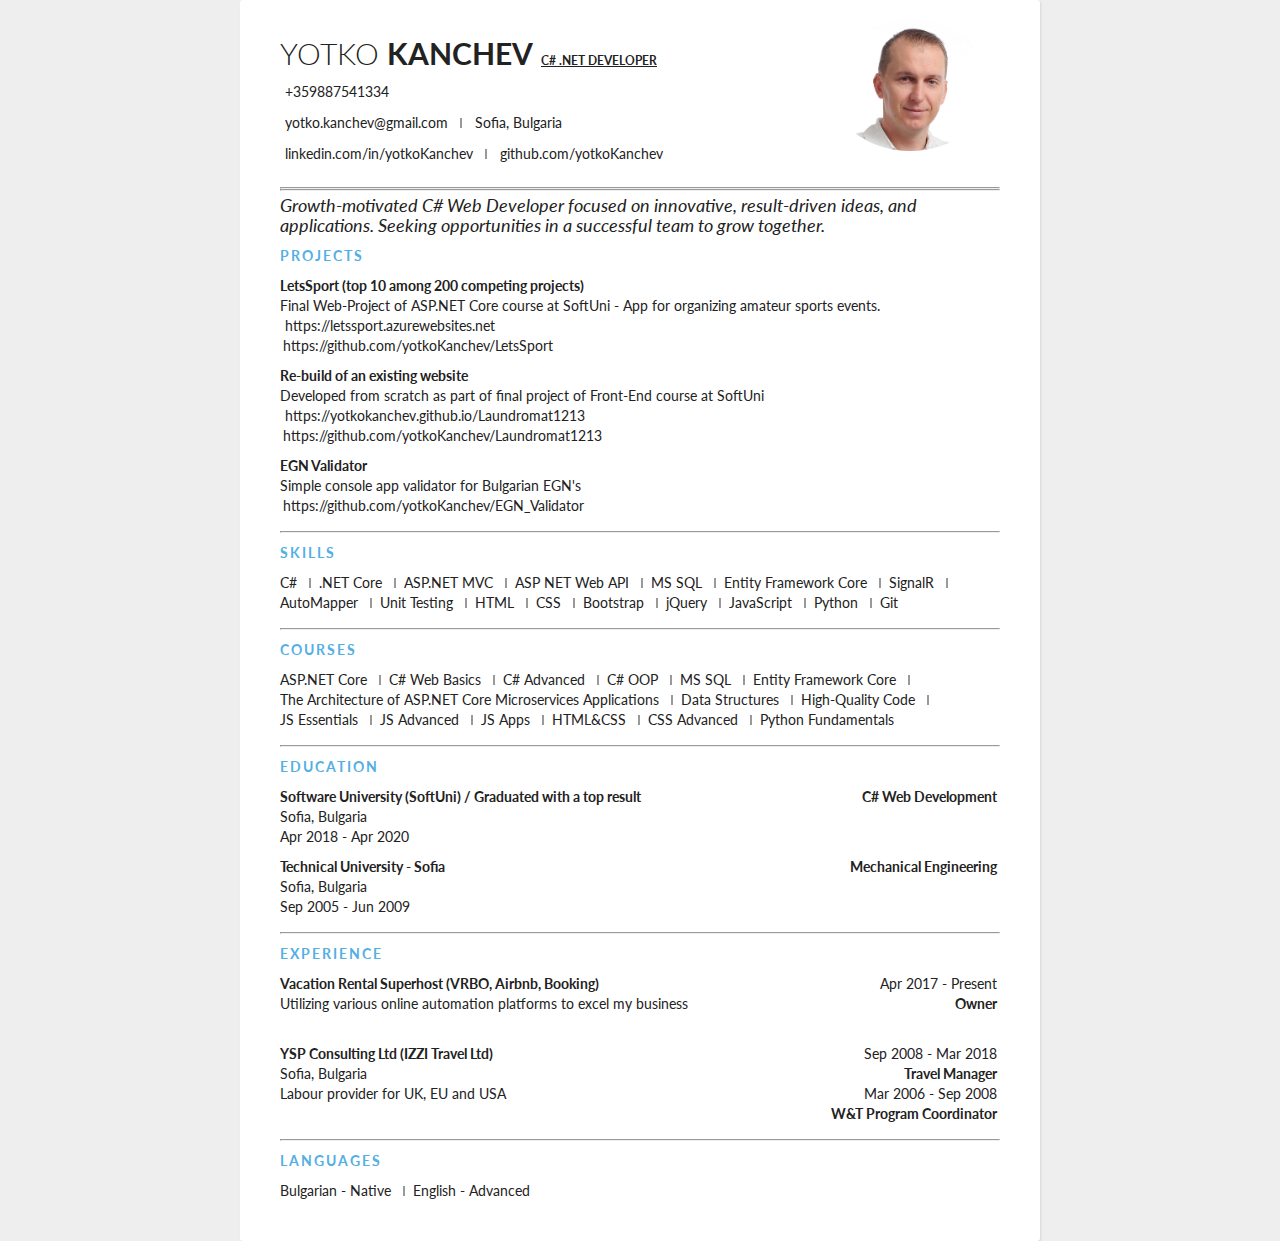
==== docs/index.html @ e1aea9e5 "Update index.html" ====
<!--
██╗   ██╗ █████╗ ████████╗██╗  ██╗ █████╗   ██╗  ██╗ █████╗ ███╗  ██╗ █████╗ ██╗  ██╗███████╗██╗   ██╗
╚██  ██╔╝██╔══██╗╚══██╔══╝██║ ██╔╝██╔══██╗  ██║ ██╔╝██╔══██╗████╗ ██║██╔══██╗██║  ██║██╔════╝██║   ██║
 ╚████╔╝ ██║  ██║   ██║   █████═╝ ██║  ██║  █████═╝ ███████║██╔██╗██║██║  ╚═╝███████║█████╗  ╚██╗ ██╔╝
  ╚██╔╝  ██║  ██║   ██║   ██╔═██╗ ██║  ██║  ██╔═██╗ ██╔══██║██║╚████║██║  ██╗██╔══██║██╔══╝   ╚████╔╝ 
   ██║   ╚█████╔╝   ██║   ██║ ╚██╗╚█████╔╝  ██║ ╚██╗██║  ██║██║ ╚███║╚█████╔╝██║  ██║███████╗  ╚██╔╝  
   ╚═╝    ╚════╝    ╚═╝   ╚═╝  ╚═╝ ╚════╝   ╚═╝  ╚═╝╚═╝  ╚═╝╚═╝  ╚══╝ ╚════╝ ╚═╝  ╚═╝╚══════╝   ╚═╝   
-->
<!DOCTYPE html>
<html lang="en">

<head>
    <meta charset="UTF-8" />
    <meta name="viewport" content="width=device-width, initial-scale=1.0" />
    <meta property="name" content="Yotko Kanchev - C# Web Developer" />
    <meta property="author" content="Yotko Kanchev" />
    <meta property="description" content="Yotko Kanchev Resume." />
    <meta property="keywords"
        content="yotko,kanchev,milchev,yotko kanchev,yotko krasimirov kanchev,yotko k. kanchev,йотко кънчев,йотко красимиров кънчев,йотко,кънчев" />
    <meta property="og:description" content="Yotko Kanchev Resume." />
    <meta property="og:image" content="yotko_kanchev_pic" />
    <meta property="og:image:height" content="200" />
    <meta property="og:image:type" content="image/jpg" />
    <meta property="og:image:width" content="200" />
    <meta property="og:locale" content="en_US" />
    <meta property="og:site_name" content="Yotko Kanchev" />
    <meta property="og:title" content="Yotko Kanchev - C# Web Developer" />
    <meta property="og:type" content="website" />
    <meta property="og:url" content="http://www.yotko.kanchev.net/" />
    <meta property="twitter:card" content="summary" />
    <meta property="twitter:creator" content="@yotko.kanchev" />
    <meta property="twitter:description" content="Yotko Kanchev Resume" />
    <meta property="twitter:image" content="yotko_kanchev_pic" />
    <meta property="twitter:title" content="Aleksandar Kanchev - C# Web Developer" />
    <meta property="twitter:url" content="http://www.yotko.kanchev.net/" />
    <title>Yotko Kanchev - Resume</title>
    <link rel="stylesheet" href="style.css">
    <link href='https://fonts.googleapis.com/css?family=Lato:400,300,700' rel='stylesheet' type='text/css' />
    <link href="favicon.png" rel="shortcut icon" type="image/favicon" />
    <link rel="stylesheet" href="https://use.fontawesome.com/releases/v5.8.1/css/all.css" integrity="sha384-50oBUHEmvpQ+1lW4y57PTFmhCaXp0ML5d60M1M7uH2+nqUivzIebhndOJK28anvf" crossorigin="anonymous">

    <script type='application/ld+json'>
        {
            '@context':'http://schema.org',
            '@type':'Person',
            'name':'Yotko Kanchev',
            'jobTitle':'C# Web Developer',
            'telephone':'+359 887-541334',
            'url':'http://www.yotko.kanchev.net/'
        }
        </script>
</head>

<body>
    <div class="container">
        <div class="header">
            <div class="full-name">
                <span class="first-name">Yotko</span>
                <span class="last-name">Kanchev</span>
                <span class="position block">C# .NET Developer </span>
            </div>
            <div class="contact-info">
                <div>
                    <span class="phone"><i class="fas fa-phone-alt"></i> </span>
                    <span class="phone-val"><a href="tel:+359887541334">+359887541334</a></span>
                    <!-- <span class="separator"></span> -->
                </div>
            </div>
            <div class="contact-info">
                <div>
                    <span class="email"><i class="fas fa-at"></i></span>
                    <span class="email-val"><a href="mailto:yotko.kanchev@gmail.com">yotko.kanchev@gmail.com</a></span>
                    <span class="separator"></span>
                </div>
                <div>
                    <span class="location"><i class="fas fa-map-marker-alt"></i></span>
                    <span class="location-val">Sofia, Bulgaria</span>
                </div>
            </div>
            <div class="contact-info">
                <div>
                    <span class="linkedIn"><i class="fab fa-linkedin-in"></i></span>
                    <span class="linkedIn-val"><a href="https://linkedin.com/in/yotkoKanchev"
                            target="_blank">linkedin.com/in/yotkoKanchev</a></span>
                    <span class="separator"></span>
                </div>
                <div>
                    <span class="github"><i class="fab fa-github"></i></span>
                    <span class="github-val"><a href="https://github.com/yotkoKanchev"
                            target="_blank">github.com/yotkoKanchev</a></span>
                </div>
            </div>
            <img class="avatar" src="yotko_kanchev_pic.jpg" alt="Yotko Kanchev" />
        </div>

        <hr>
        <hr>

        <div class="details">
            <div class="italic">
                <span>Growth-motivated C# Web Developer focused on innovative, result-driven ideas, and applications. Seeking opportunities in a successful team to grow together.</span>
            </div>
            <div class="section">
                <div class="section__title">Projects</div>
                <div class="section__list">
                    <div class="section__list-item">
                        <div class="name">LetsSport (top 10 among 200 competing projects)</div>
                        <div class="text">Final Web-Project of ASP.NET Core course at SoftUni - App for organizing amateur sports events.</div>
                        <span class="web"><i class="fas fa-link"></i></span>
                        <span class="web-val"><a href="https://letssport.azurewebsites.net"
                                target="_blank">https://letssport.azurewebsites.net</a></span>
                        <br>
                        <span class="web"><i class="fas fa-code"></i></span>
                        <span class="web-val"><a href="https://github.com/yotkoKanchev/LetsSport"
                                target="_blank">https://github.com/yotkoKanchev/LetsSport</a></span>
                    </div>
                    <div class="section__list-item">
                        <div class="name">Re-build of an existing website</div>
                        <div class="text">Developed from scratch as part of final project of Front-End course at SoftUni</div>
                        <span class="web"><i class="fas fa-link"></i></span>
                        <span class="web-val"><a href="https://yotkokanchev.github.io/Laundromat1213"
                                target="_blank">https://yotkokanchev.github.io/Laundromat1213</a></span>
                        <br>
                        <span class="web"><i class="fas fa-code"></i></span>
                        <span class="web-val"><a href="https://github.com/yotkoKanchev/Laundromat1213"
                                target="_blank">https://github.com/yotkoKanchev/Laundromat1213</a></span>
                    </div>
                    <div class="section__list-item">
                        <div class="name">EGN Validator</div>
                        <div class="text">Simple console app validator for Bulgarian EGN's</div>
                        <span class="web"><i class="fas fa-code"></i></span>
                        <span class="web-val"><a href="https://github.com/yotkoKanchev/EGN_Validator"
                                target="_blank">https://github.com/yotkoKanchev/EGN_Validator</a></span>
                    </div>
                </div>
            </div>

            <hr>

            <div class="section">
                <div class="section__title">Skills</div>
                <div class="skills">
                    <div>
                        <span>C#</span>
                        <span class="separator"></span>
                    </div>
                    <div>
                        <span>.NET Core</span>
                        <span class="separator"></span>
                    </div>                    
                    <div>
                        <span>ASP.NET MVC</span>
                        <span class="separator"></span>
                    </div>
                    <div>
                        <span>ASP NET Web API</span>
                        <span class="separator"></span>
                    </div>
                    <div>
                        <span>MS SQL</span>
                        <span class="separator"></span>
                    </div>
                    <div>
                        <span>Entity Framework Core</span>
                        <span class="separator"></span>
                    </div>
                    <div>
                        <span>SignalR</span>
                        <span class="separator"></span>
                    </div>
                    <div>
                        <span>AutoMapper</span>
                        <span class="separator"></span>
                    </div>
                    <div>
                        <span>Unit Testing</span>
                        <span class="separator"></span>
                    </div>
                    <div>
                        <span>HTML</span>
                        <span class="separator"></span>
                    </div>
                    <div>
                        <span>CSS</span>
                        <span class="separator"></span>
                    </div>
                    <div>
                        <span>Bootstrap</span>
                        <span class="separator"></span>
                    </div>
                    <div>
                        <span>jQuery</span>
                        <span class="separator"></span>
                    </div>
                    <div>
                        <span>JavaScript</span>
                        <span class="separator"></span>
                    </div>
                    <div>
                        <span>Python</span>
                        <span class="separator"></span>
                    </div>
                    <div>
                        <span>Git</span>
                    </div>
                </div>
            </div>

            <hr>

            <div class="section">
                <div class="section__title">Courses</div>
                <div class="courses">
                    <div>
                        <span>ASP.NET Core</span>
                        <span class="separator"></span>
                    </div>
                    <div>
                        <span>C# Web Basics</span>
                        <span class="separator"></span>
                    </div>
                    <div>
                        <span>C# Advanced</span>
                        <span class="separator"></span>
                    </div>
                    <div>
                        <span>C# OOP</span>
                        <span class="separator"></span>
                    </div>
                    <div>
                        <span>MS SQL</span>
                        <span class="separator"></span>
                    </div>
                    <div>
                        <span>Entity Framework Core</span>
                        <span class="separator"></span>
                    </div>
                    <div>
                        <span>The Architecture of ASP.NET Core Microservices Applications</span>
                        <span class="separator"></span>
                    </div>
                    <div>
                        <span>Data Structures</span>
                        <span class="separator"></span>
                    </div>
                    <div>
                        <span>High-Quality Code</span>
                        <span class="separator"></span>
                    </div>
                    <div>
                        <span>JS Essentials</span>
                        <span class="separator"></span>
                    </div>
                    <div>
                        <span>JS Advanced</span>
                        <span class="separator"></span>
                    </div>
                    <div>
                        <span>JS Apps</span>
                        <span class="separator"></span>
                    </div>
                    <div>
                        <span>HTML&amp;CSS</span>
                        <span class="separator"></span>
                    </div>
                    <div>
                        <span>CSS Advanced</span>
                        <span class="separator"></span>
                    </div>
                    <div>
                        <span>Python Fundamentals</span>
                    </div>
                </div>
            </div>

            <hr>

            <div class="section">
                <div class="section__title">Education</div>
                <div class="section__list">
                    <div class="section__list-item">
                        <div class="left">
                            <div class="name">Software University (SoftUni) / Graduated with a top result</div>
                            <div class="addr">Sofia, Bulgaria</div>
                            <div class="duration">Apr 2018 - Apr 2020</div>
                        </div>
                        <div class="right">
                            <div class="name">C# Web Development</div>
                        </div>
                    </div>
                    <div class="section__list-item">
                        <div class="left">
                            <div class="name">Technical University - Sofia</div>
                            <div class="addr">Sofia, Bulgaria</div>
                            <div class="duration">Sep 2005 - Jun 2009</div>
                        </div>
                        <div class="right">
                            <div class="name">Mechanical Engineering</div>
                        </div>
                    </div>
                </div>
            </div>

            <hr>

            <div class="section">
                <div class="section__title">Experience</div>
                <div class="section__list">
                    <div class="section__list-item">
                        <div class="left">
                            <div class="name">Vacation Rental Superhost (VRBO, Airbnb, Booking)</div>
                            <div class="desc">Utilizing various online automation platforms to excel my business</div>
                            <br>
                        </div>
                        <div class="right">
                            <div class="duration">Apr 2017 - Present</div>
                            <div class="name">Owner</div>
                        </div>
                        <br>
                    </div>
                    <div class="section__list-item">
                        <div class="left">
                            <div class="name">YSP Consulting Ltd (IZZI Travel Ltd)</div>
                            <div class="addr">Sofia, Bulgaria</div>
                            <div class="desc">Labour provider for UK, EU and USA</div>
                            <br>
                        </div>
                        <div class="right">
                            <div class="duration">Sep 2008 - Mar 2018</div>
                            <div class="name">Travel Manager</div>
                            <div class="duration">Mar 2006 - Sep 2008</div>
                            <div class="name">W&T Program Coordinator</div>
                        </div>
                        <br>
                    </div>
                </div>
            </div>

            <hr>

            <div class="section">
                <div class="section__title">
                    Languages
                </div>
                <div class="languages">
                    <div>
                        <span>Bulgarian - Native</span>
                        <span class="separator"></span>
                    </div>
                    <div>
                        <span>English - Advanced</span>
                    </div>
                </div>
            </div>
        </div>
    </div>
</body>

</html>
---- docs/style.css ----
* {
    margin: 0;
    padding: 0;
    box-sizing: border-box;
  }
  
  html {
    height: 100%;
  }

  a{
      text-decoration: none;
      font: inherit;
      color: inherit;
  }
  
  body {
    min-height: 100%;
    background: #eee;
    font-family: "Lato", sans-serif;
    font-weight: 400;
    color: #222;
    font-size: 14px;
    line-height: 26px;
}

.container {
    position: relative;
    max-width: 800px;
    background: #fff;
    margin: 0px auto 0px;
    box-shadow: 1px 1px 2px #dad7d7;
    border-radius: 3px;
    padding: 40px;
  }
  
  .header {
    margin-bottom: 20px;
  }
  .header .full-name {
    font-size: 30px;
    text-transform: uppercase;
    margin-bottom: 5px;
  }
  .header .first-name {
    font-weight: 300;
  }
  .header .last-name {
    font-weight: 700;
  }
  .header .position {
    font-weight: 300;
    font-size: 12px;
  }
  .header .contact-info {
    margin-bottom: 5px;
  }
  .header .email,
  .header .phone,
  .header .linkedIn,
  .header .github,
  .details .web,
  .header .location,
  .header .web {
    color: #54afe4;
    font-weight: 300;
  }
  .header .separator,
  .section .separator {
    height: 10px;
    display: inline-block;
    border-left: 2px solid #999;
    margin: 0px 0.5rem;
  }
  .header .position {
    font-weight: bold;
    display: inline-block;
    margin-right: 10px;
    text-decoration: underline;
  }

  .header .avatar{
      max-width: 10rem;
      height: auto;
      border-radius: 50%;
      position: absolute;
      top: 20px;
      right: 50px;    
  }
  
  .details {
    line-height: 20px;
  }
  .details .section {
    margin: 10px 0 15px 0;
  }
  .details .section:last-of-type {
    margin-bottom: 0px;
  }
  .details .section__title {
    letter-spacing: 2px;
    color: #54afe4;
    font-weight: bold;
    margin-bottom: 10px;
    text-transform: uppercase;
  }
  .details .section__list-item {
    margin-bottom: 10px;
  }
  .details .section__list-item:last-of-type {
    margin-bottom: 0;
  }

  .details .section .courses {
      font-size: 14px;
  }

  .details .left,
  .details .right {
    vertical-align: top;
    display: inline-block;
  }
  .details .left {
    width: 60%;
  }
  .details .right {
    text-align: right;
    width: 39%;
  }
  .details .name {
    font-weight: bold;
  }
 
  i{
      margin-right: 5px;
  }

  .italic {
    font-style: italic;
    margin-top: 5px;
    font-size: 1.1rem;
  }

  .fa-code {
    margin-right: 3px;
  }

  .skills, .courses, .contact-info, .languages {
    display: flex;
    flex-wrap: wrap;
  }

  @media (max-width: 900px) {
    .header .avatar{
      max-width: 9rem;
      position: absolute;
      top: 30px;
      right: 40px;    
  }

  .details .section .courses {
    font-size: 13px;
}
}

  @media (max-width: 600px) {
    .header .avatar{
      max-width: 6rem;
      position: absolute;
      top: 15px;
      right: 16px;    
  }

  .header .full-name {
    font-size: 25px;
  }

  .container {
    padding: 20px;
  }

  .details .web-val{
    font-size: 12px;
  }

  .details .section .courses {
    font-size: 11px;
}

  .header .block {
    display: block;
  }
}
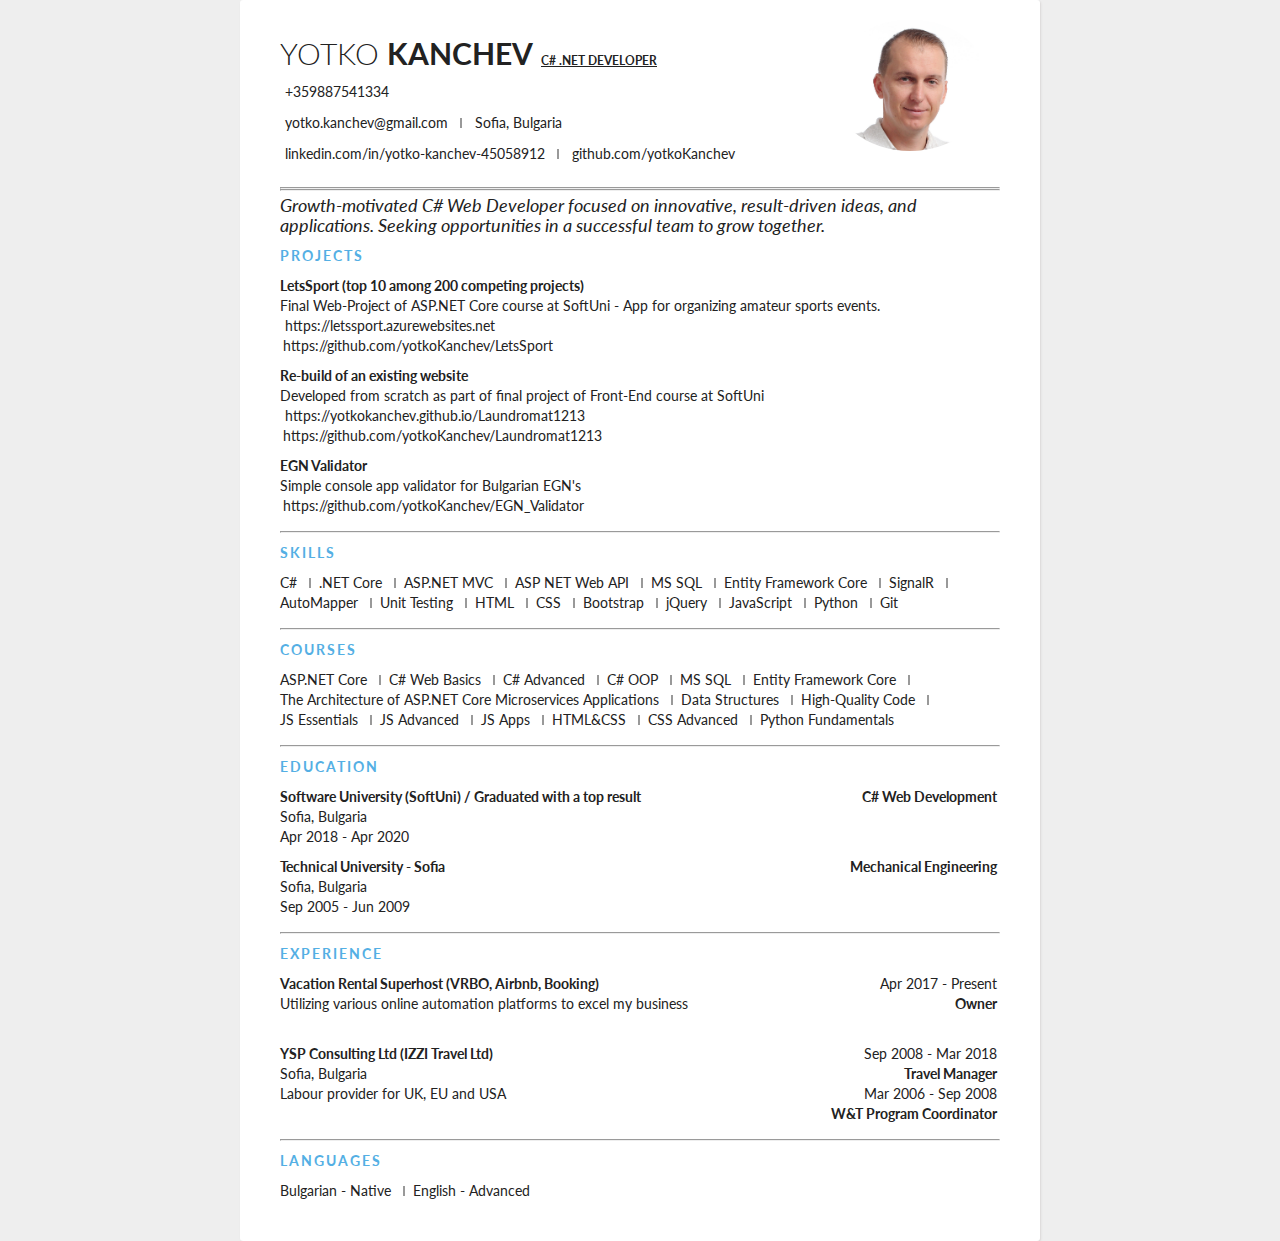
==== commit 0d652670: "Update index.html" ====
--- a/docs/index.html
+++ b/docs/index.html
@@ -37,6 +37,8 @@
     <link rel="stylesheet" href="style.css">
     <link href='https://fonts.googleapis.com/css?family=Lato:400,300,700' rel='stylesheet' type='text/css' />
     <link href="favicon.png" rel="shortcut icon" type="image/favicon" />
+    <!-- <script src="https://kit.fontawesome.com/f5c8d97a8e.js" crossorigin="anonymous"></script> -->
+
     <link rel="stylesheet" href="https://use.fontawesome.com/releases/v5.8.1/css/all.css" integrity="sha384-50oBUHEmvpQ+1lW4y57PTFmhCaXp0ML5d60M1M7uH2+nqUivzIebhndOJK28anvf" crossorigin="anonymous">
 
     <script type='application/ld+json'>
@@ -48,7 +50,7 @@
             'telephone':'+359 887-541334',
             'url':'http://www.yotko.kanchev.net/'
         }
-        </script>
+    </script>
 </head>
 
 <body>
@@ -61,9 +63,8 @@
             </div>
             <div class="contact-info">
                 <div>
-                    <span class="phone"><i class="fas fa-phone-alt"></i> </span>
+                    <span class="phone"><i class="fas fa-phone"></i></span>
                     <span class="phone-val"><a href="tel:+359887541334">+359887541334</a></span>
-                    <!-- <span class="separator"></span> -->
                 </div>
             </div>
             <div class="contact-info">
@@ -80,8 +81,8 @@
             <div class="contact-info">
                 <div>
                     <span class="linkedIn"><i class="fab fa-linkedin-in"></i></span>
-                    <span class="linkedIn-val"><a href="https://linkedin.com/in/yotkoKanchev"
-                            target="_blank">linkedin.com/in/yotkoKanchev</a></span>
+                    <span class="linkedIn-val"><a href="https://linkedin.com/in/yotko-kanchev-45058912"
+                            target="_blank">linkedin.com/in/yotko-kanchev-45058912</a></span>
                     <span class="separator"></span>
                 </div>
                 <div>
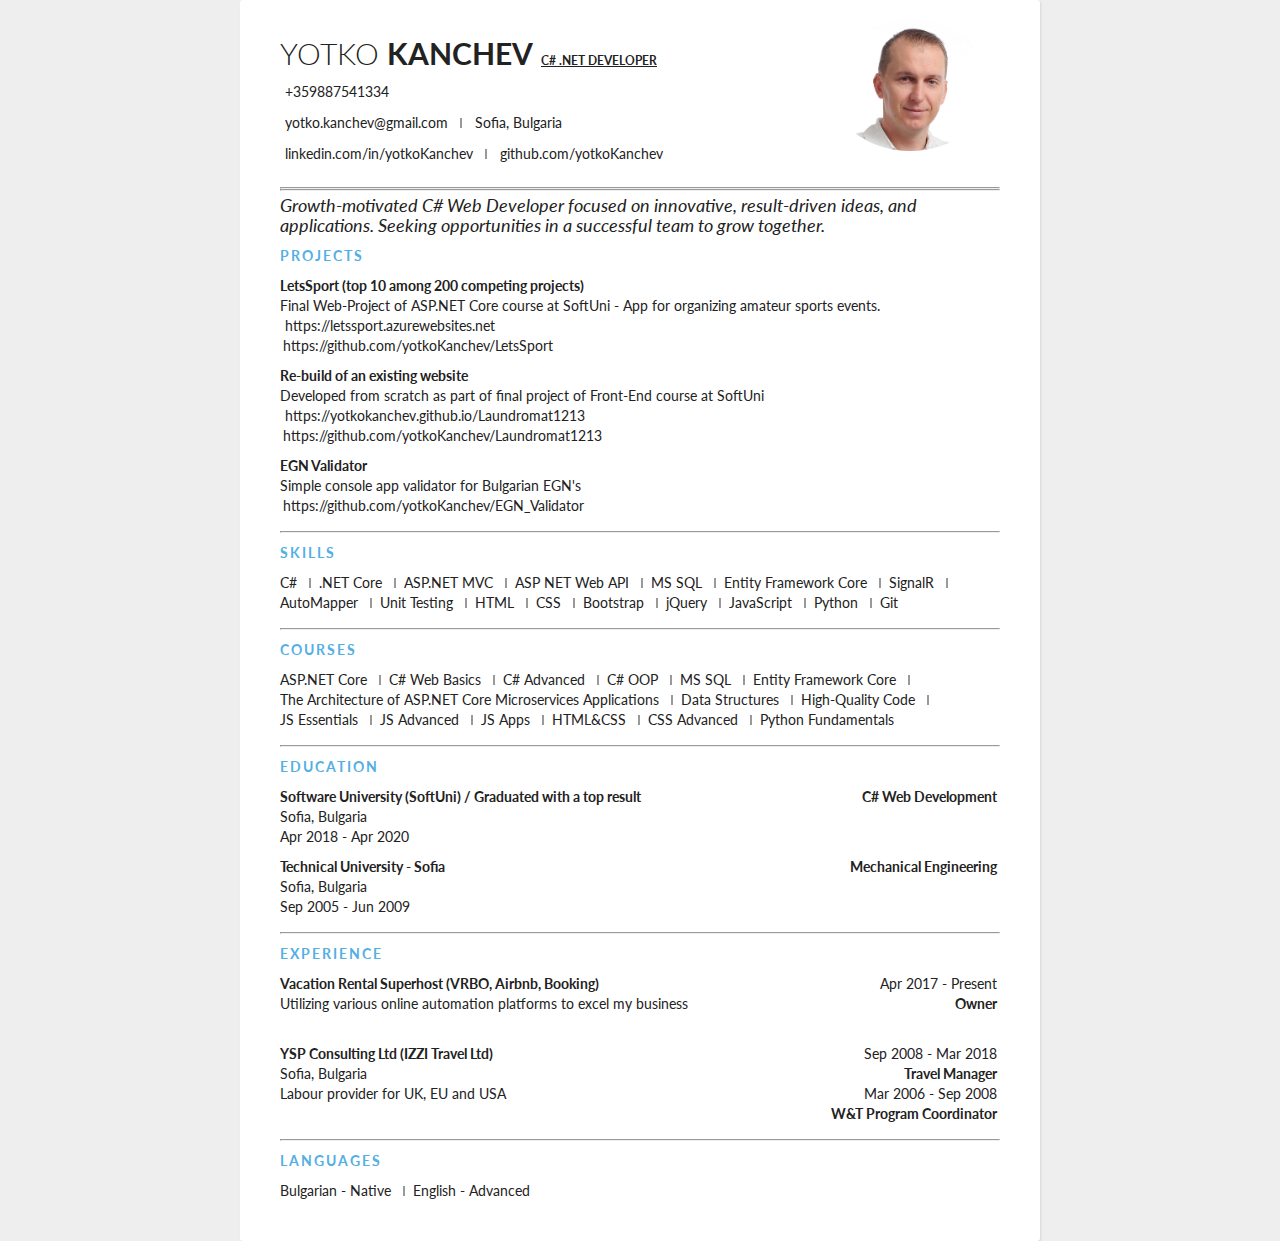
==== commit 728c1ee7: "Update index.html" ====
--- a/docs/index.html
+++ b/docs/index.html
@@ -82,7 +82,7 @@
                 <div>
                     <span class="linkedIn"><i class="fab fa-linkedin-in"></i></span>
                     <span class="linkedIn-val"><a href="https://linkedin.com/in/yotko-kanchev-45058912"
-                            target="_blank">linkedin.com/in/yotko-kanchev-45058912</a></span>
+                            target="_blank">linkedin.com/in/yotkoKanchev</a></span>
                     <span class="separator"></span>
                 </div>
                 <div>
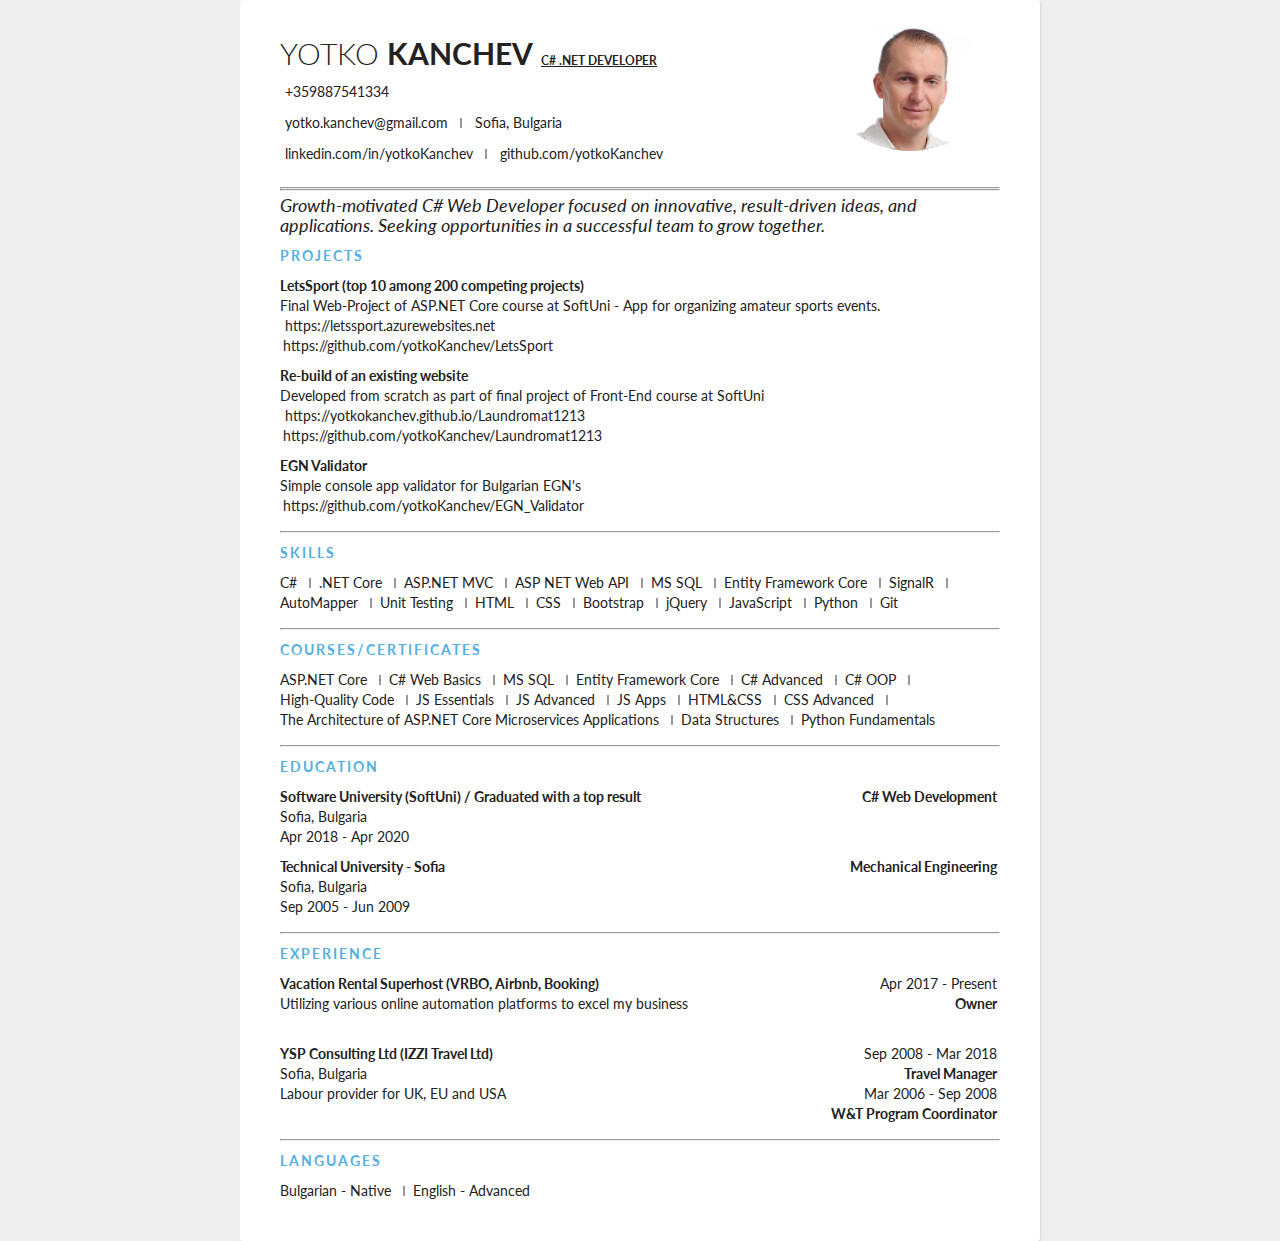
==== commit d0370b00: "Update index.html" ====
--- a/docs/index.html
+++ b/docs/index.html
@@ -81,7 +81,7 @@
             <div class="contact-info">
                 <div>
                     <span class="linkedIn"><i class="fab fa-linkedin-in"></i></span>
-                    <span class="linkedIn-val"><a href="https://linkedin.com/in/yotko-kanchev-45058912"
+                    <span class="linkedIn-val"><a href="https://linkedin.com/in/yotkoKanchev"
                             target="_blank">linkedin.com/in/yotkoKanchev</a></span>
                     <span class="separator"></span>
                 </div>
@@ -210,7 +210,7 @@
             <hr>
 
             <div class="section">
-                <div class="section__title">Courses</div>
+                <div class="section__title">Courses/Certificates</div>
                 <div class="courses">
                     <div>
                         <span>ASP.NET Core</span>
@@ -220,6 +220,14 @@
                         <span>C# Web Basics</span>
                         <span class="separator"></span>
                     </div>
+                   <div>
+                        <span>MS SQL</span>
+                        <span class="separator"></span>
+                    </div>
+                    <div>
+                        <span>Entity Framework Core</span>
+                        <span class="separator"></span>
+                    </div>
                     <div>
                         <span>C# Advanced</span>
                         <span class="separator"></span>
@@ -229,11 +237,27 @@
                         <span class="separator"></span>
                     </div>
                     <div>
-                        <span>MS SQL</span>
-                        <span class="separator"></span>
-                    </div>
-                    <div>
-                        <span>Entity Framework Core</span>
+                        <span>High-Quality Code</span>
+                        <span class="separator"></span>
+                    </div>
+                    <div>
+                        <span>JS Essentials</span>
+                        <span class="separator"></span>
+                    </div>
+                    <div>
+                        <span>JS Advanced</span>
+                        <span class="separator"></span>
+                    </div>
+                    <div>
+                        <span>JS Apps</span>
+                        <span class="separator"></span>
+                    </div>
+                    <div>
+                        <span>HTML&amp;CSS</span>
+                        <span class="separator"></span>
+                    </div>
+                    <div>
+                        <span>CSS Advanced</span>
                         <span class="separator"></span>
                     </div>
                     <div>
@@ -242,30 +266,6 @@
                     </div>
                     <div>
                         <span>Data Structures</span>
-                        <span class="separator"></span>
-                    </div>
-                    <div>
-                        <span>High-Quality Code</span>
-                        <span class="separator"></span>
-                    </div>
-                    <div>
-                        <span>JS Essentials</span>
-                        <span class="separator"></span>
-                    </div>
-                    <div>
-                        <span>JS Advanced</span>
-                        <span class="separator"></span>
-                    </div>
-                    <div>
-                        <span>JS Apps</span>
-                        <span class="separator"></span>
-                    </div>
-                    <div>
-                        <span>HTML&amp;CSS</span>
-                        <span class="separator"></span>
-                    </div>
-                    <div>
-                        <span>CSS Advanced</span>
                         <span class="separator"></span>
                     </div>
                     <div>
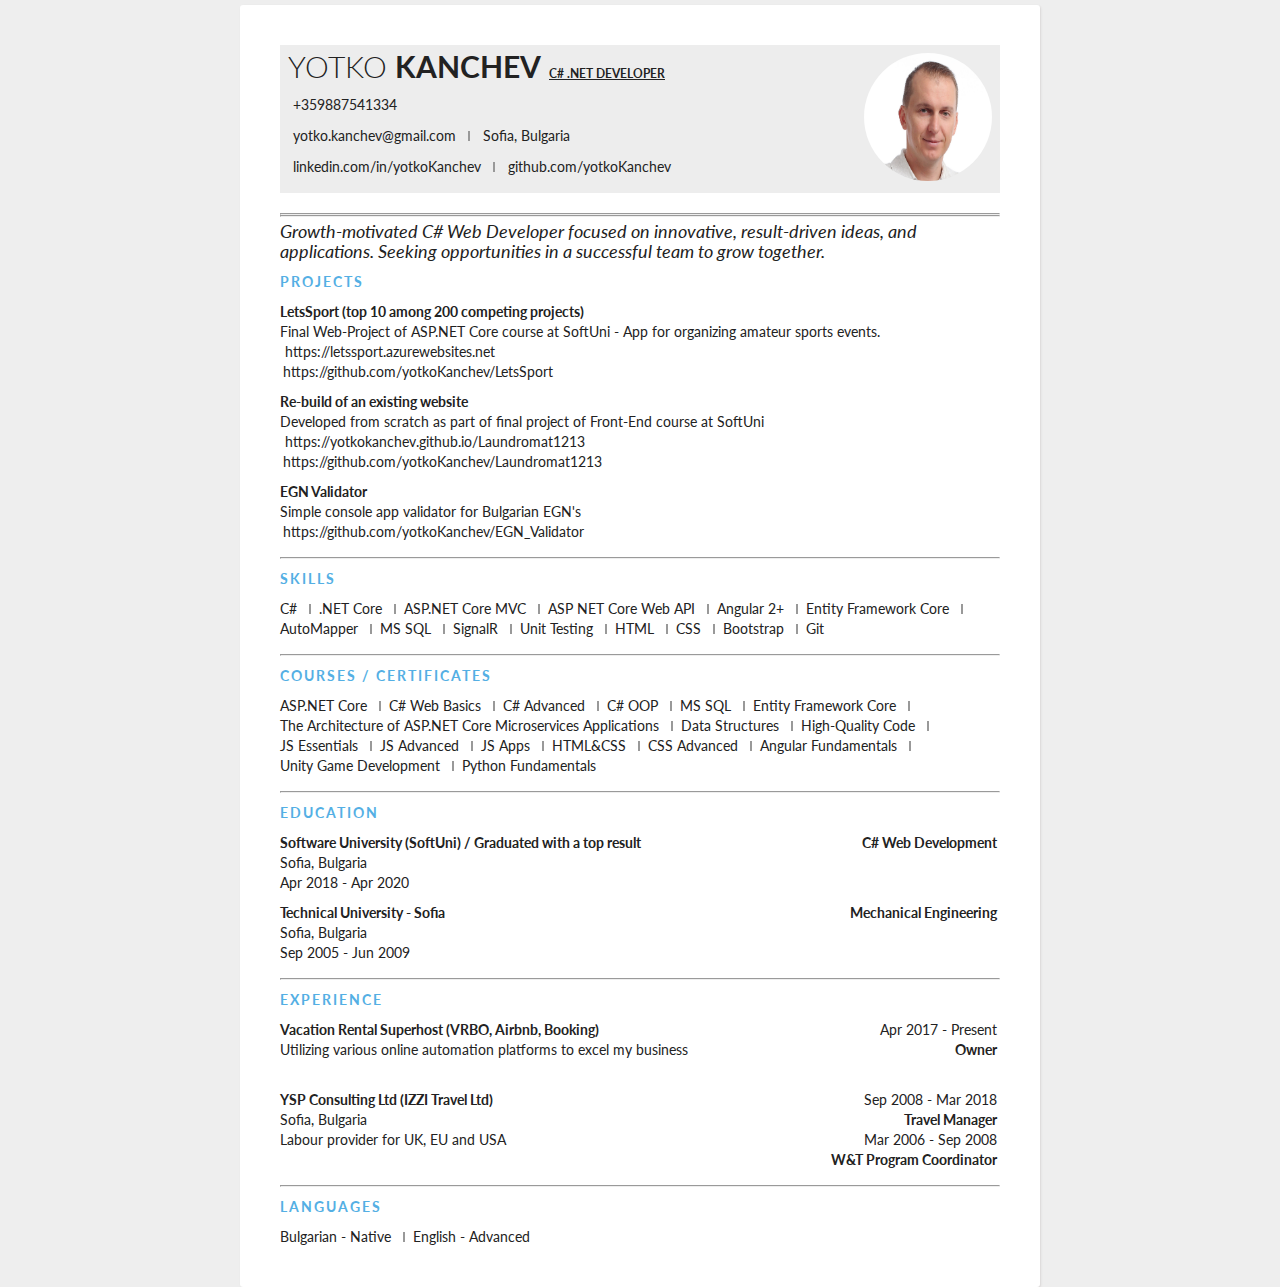
==== commit 11758259: "Add Diploma and Certificates links" ====
--- a/docs/index.html
+++ b/docs/index.html
@@ -37,9 +37,8 @@
     <link rel="stylesheet" href="style.css">
     <link href='https://fonts.googleapis.com/css?family=Lato:400,300,700' rel='stylesheet' type='text/css' />
     <link href="favicon.png" rel="shortcut icon" type="image/favicon" />
-    <!-- <script src="https://kit.fontawesome.com/f5c8d97a8e.js" crossorigin="anonymous"></script> -->
-
-    <link rel="stylesheet" href="https://use.fontawesome.com/releases/v5.8.1/css/all.css" integrity="sha384-50oBUHEmvpQ+1lW4y57PTFmhCaXp0ML5d60M1M7uH2+nqUivzIebhndOJK28anvf" crossorigin="anonymous">
+    <link rel="stylesheet" href="https://use.fontawesome.com/releases/v5.8.1/css/all.css"
+        integrity="sha384-50oBUHEmvpQ+1lW4y57PTFmhCaXp0ML5d60M1M7uH2+nqUivzIebhndOJK28anvf" crossorigin="anonymous">
 
     <script type='application/ld+json'>
         {
@@ -99,14 +98,16 @@
 
         <div class="details">
             <div class="italic">
-                <span>Growth-motivated C# Web Developer focused on innovative, result-driven ideas, and applications. Seeking opportunities in a successful team to grow together.</span>
+                <span>Growth-motivated C# Web Developer focused on innovative, result-driven ideas, and applications.
+                    Seeking opportunities in a successful team to grow together.</span>
             </div>
             <div class="section">
                 <div class="section__title">Projects</div>
                 <div class="section__list">
                     <div class="section__list-item">
                         <div class="name">LetsSport (top 10 among 200 competing projects)</div>
-                        <div class="text">Final Web-Project of ASP.NET Core course at SoftUni - App for organizing amateur sports events.</div>
+                        <div class="text">Final Web-Project of ASP.NET Core course at SoftUni - App for organizing
+                            amateur sports events.</div>
                         <span class="web"><i class="fas fa-link"></i></span>
                         <span class="web-val"><a href="https://letssport.azurewebsites.net"
                                 target="_blank">https://letssport.azurewebsites.net</a></span>
@@ -117,7 +118,8 @@
                     </div>
                     <div class="section__list-item">
                         <div class="name">Re-build of an existing website</div>
-                        <div class="text">Developed from scratch as part of final project of Front-End course at SoftUni</div>
+                        <div class="text">Developed from scratch as part of final project of Front-End course at SoftUni
+                        </div>
                         <span class="web"><i class="fas fa-link"></i></span>
                         <span class="web-val"><a href="https://yotkokanchev.github.io/Laundromat1213"
                                 target="_blank">https://yotkokanchev.github.io/Laundromat1213</a></span>
@@ -148,13 +150,25 @@
                     <div>
                         <span>.NET Core</span>
                         <span class="separator"></span>
-                    </div>                    
-                    <div>
-                        <span>ASP.NET MVC</span>
-                        <span class="separator"></span>
-                    </div>
-                    <div>
-                        <span>ASP NET Web API</span>
+                    </div>
+                    <div>
+                        <span>ASP.NET Core MVC</span>
+                        <span class="separator"></span>
+                    </div>
+                    <div>
+                        <span>ASP NET Core Web API</span>
+                        <span class="separator"></span>
+                    </div>
+                    <div>
+                        <span>Angular 2+</span>
+                        <span class="separator"></span>
+                    </div>
+                    <div>
+                        <span>Entity Framework Core</span>
+                        <span class="separator"></span>
+                    </div>
+                    <div>
+                        <span>AutoMapper</span>
                         <span class="separator"></span>
                     </div>
                     <div>
@@ -162,78 +176,67 @@
                         <span class="separator"></span>
                     </div>
                     <div>
+                        <span>SignalR</span>
+                        <span class="separator"></span>
+                    </div>
+                    <div>
+                        <span>Unit Testing</span>
+                        <span class="separator"></span>
+                    </div>
+                    <div>
+                        <span>HTML</span>
+                        <span class="separator"></span>
+                    </div>
+                    <div>
+                        <span>CSS</span>
+                        <span class="separator"></span>
+                    </div>
+                    <div>
+                        <span>Bootstrap</span>
+                        <span class="separator"></span>
+                    </div>
+                    <div>
+                        <span>Git</span>
+                    </div>
+                </div>
+            </div>
+
+            <hr>
+
+            <div class="section">
+                <div class="section__title">Courses / <a target="_blank"
+                    href="certificates.html" class="large">Certificates</a></div>
+                <div class="courses">
+                    <div>
+                        <span>ASP.NET Core</span>
+                        <span class="separator"></span>
+                    </div>
+                    <div>
+                        <span>C# Web Basics</span>
+                        <span class="separator"></span>
+                    </div>
+                    <div>
+                        <span>C# Advanced</span>
+                        <span class="separator"></span>
+                    </div>
+                    <div>
+                        <span>C# OOP</span>
+                        <span class="separator"></span>
+                    </div>
+                    <div>
+                        <span>MS SQL</span>
+                        <span class="separator"></span>
+                    </div>
+                    <div>
                         <span>Entity Framework Core</span>
                         <span class="separator"></span>
                     </div>
                     <div>
-                        <span>SignalR</span>
-                        <span class="separator"></span>
-                    </div>
-                    <div>
-                        <span>AutoMapper</span>
-                        <span class="separator"></span>
-                    </div>
-                    <div>
-                        <span>Unit Testing</span>
-                        <span class="separator"></span>
-                    </div>
-                    <div>
-                        <span>HTML</span>
-                        <span class="separator"></span>
-                    </div>
-                    <div>
-                        <span>CSS</span>
-                        <span class="separator"></span>
-                    </div>
-                    <div>
-                        <span>Bootstrap</span>
-                        <span class="separator"></span>
-                    </div>
-                    <div>
-                        <span>jQuery</span>
-                        <span class="separator"></span>
-                    </div>
-                    <div>
-                        <span>JavaScript</span>
-                        <span class="separator"></span>
-                    </div>
-                    <div>
-                        <span>Python</span>
-                        <span class="separator"></span>
-                    </div>
-                    <div>
-                        <span>Git</span>
-                    </div>
-                </div>
-            </div>
-
-            <hr>
-
-            <div class="section">
-                <div class="section__title">Courses/Certificates</div>
-                <div class="courses">
-                    <div>
-                        <span>ASP.NET Core</span>
-                        <span class="separator"></span>
-                    </div>
-                    <div>
-                        <span>C# Web Basics</span>
-                        <span class="separator"></span>
-                    </div>
-                   <div>
-                        <span>MS SQL</span>
-                        <span class="separator"></span>
-                    </div>
-                    <div>
-                        <span>Entity Framework Core</span>
-                        <span class="separator"></span>
-                    </div>
-                    <div>
-                        <span>C# Advanced</span>
-                        <span class="separator"></span>
-                    </div>
-                    <div>
-                        <span>C# OOP</span>
+                        <span>The Architecture of ASP.NET Core Microservices Applications</span>
+                        <span class="separator"></span>
+                    </div>
+                    <div>
+                        <span>Data Structures</span>
                         <span class="separator"></span>
                     </div>
                     <div>
@@ -261,11 +264,11 @@
                         <span class="separator"></span>
                     </div>
                     <div>
-                        <span>The Architecture of ASP.NET Core Microservices Applications</span>
-                        <span class="separator"></span>
-                    </div>
-                    <div>
-                        <span>Data Structures</span>
+                        <span>Angular Fundamentals</span>
+                        <span class="separator"></span>
+                    </div>
+                    <div>
+                        <span>Unity Game Development</span>
                         <span class="separator"></span>
                     </div>
                     <div>
@@ -281,12 +284,15 @@
                 <div class="section__list">
                     <div class="section__list-item">
                         <div class="left">
-                            <div class="name">Software University (SoftUni) / Graduated with a top result</div>
+                            <div class="name"><a class="name" target="_blank"
+                                    href="https://softuni.bg/certificates/details/92732/b96a416a">Software University
+                                    (SoftUni) / Graduated with a top result</a></div>
                             <div class="addr">Sofia, Bulgaria</div>
                             <div class="duration">Apr 2018 - Apr 2020</div>
                         </div>
                         <div class="right">
-                            <div class="name">C# Web Development</div>
+                            <a class="name large" target="_blank"
+                                href="https://softuni.bg/certificates/details/92732/b96a416a">C# Web Development</a>
                         </div>
                     </div>
                     <div class="section__list-item">
@@ -357,4 +363,4 @@
     </div>
 </body>
 
-</html>
+</html>--- a/docs/style.css
+++ b/docs/style.css
@@ -4,190 +4,216 @@
     box-sizing: border-box;
   }
   
-  html {
-    height: 100%;
-  }
-
-  a{
-      text-decoration: none;
-      font: inherit;
-      color: inherit;
-  }
-  
-  body {
-    min-height: 100%;
-    background: #eee;
-    font-family: "Lato", sans-serif;
-    font-weight: 400;
-    color: #222;
+html {
+  height: 100%;
+}
+
+i{
+  margin-right: 5px;
+}
+
+a{
+    text-decoration: none;
+    font: inherit;
+    color: inherit;
+}
+
+a:hover{
+  color: #54afe4;
+}
+  
+body {
+  min-height: 100%;
+  background: #eee;
+  font-family: "Lato", sans-serif;
+  font-weight: 400;
+  color: #222;
+  font-size: 14px;
+  line-height: 26px;
+  margin-top: 5px;
+  margin-bottom: 5px;
+}
+
+.container {
+  max-width: 800px;
+  background: #fff;
+  margin: 0px auto 0px;
+  box-shadow: 1px 1px 2px #dad7d7;
+  border-radius: 3px;
+  padding: 40px;
+}
+  
+.header {
+  position: relative;
+  margin-bottom: 20px;
+  padding : 0.5rem;
+  background: rgb(237, 237, 237);
+}
+
+.header .full-name {
+  font-size: 30px;
+  text-transform: uppercase;
+  margin-bottom: 5px;
+}
+
+.header .first-name {
+  font-weight: 300;
+}
+
+.header .last-name {
+  font-weight: 700;
+}
+
+.header .position {
+  font-weight: 300;
+  font-size: 12px;
+}
+
+.header .contact-info {
+  margin-bottom: 5px;
+}
+
+.header .email,
+.header .phone,
+.header .linkedIn,
+.header .github,
+.details .web,
+.header .location,
+.header .web {
+  color: #54afe4;
+  font-weight: 300;
+}
+
+.header .separator,
+.section .separator {
+  height: 10px;
+  display: inline-block;
+  border-left: 2px solid #999;
+  margin: 0px 0.5rem;
+}
+  
+.header .position {
+  font-weight: bold;
+  display: inline-block;
+  margin-right: 10px;
+  text-decoration: underline;
+}
+
+.header .avatar{
+    width: 8rem;
+    height: 8rem;
+    border-radius: 50%;
+    display: inline-block;
+    position: absolute;
+    top: 0.5rem;
+    right: 0.5rem;    
+}
+
+.details {
+  line-height: 20px;
+}
+.details .section {
+  margin: 10px 0 15px 0;
+}
+.details .section:last-of-type {
+  margin-bottom: 0px;
+}
+.section__title {
+  letter-spacing: 2px;
+  color: #54afe4;
+  font-weight: bold;
+  margin-bottom: 10px;
+  text-transform: uppercase;
+}
+
+.details .section__list-item {
+  margin-bottom: 10px;
+}
+
+.details .section__list-item:last-of-type {
+  margin-bottom: 0;
+}
+
+.details .section .courses {
     font-size: 14px;
-    line-height: 26px;
-}
-
-.container {
-    position: relative;
-    max-width: 800px;
-    background: #fff;
-    margin: 0px auto 0px;
-    box-shadow: 1px 1px 2px #dad7d7;
-    border-radius: 3px;
-    padding: 40px;
-  }
-  
-  .header {
-    margin-bottom: 20px;
-  }
-  .header .full-name {
-    font-size: 30px;
-    text-transform: uppercase;
-    margin-bottom: 5px;
-  }
-  .header .first-name {
-    font-weight: 300;
-  }
-  .header .last-name {
-    font-weight: 700;
-  }
-  .header .position {
-    font-weight: 300;
-    font-size: 12px;
-  }
-  .header .contact-info {
-    margin-bottom: 5px;
-  }
-  .header .email,
-  .header .phone,
-  .header .linkedIn,
-  .header .github,
-  .details .web,
-  .header .location,
-  .header .web {
-    color: #54afe4;
-    font-weight: 300;
-  }
-  .header .separator,
-  .section .separator {
-    height: 10px;
-    display: inline-block;
-    border-left: 2px solid #999;
-    margin: 0px 0.5rem;
-  }
-  .header .position {
-    font-weight: bold;
-    display: inline-block;
-    margin-right: 10px;
-    text-decoration: underline;
-  }
-
+}
+
+.details .left,
+.details .right {
+  vertical-align: top;
+  display: inline-block;
+}
+.details .left {
+  width: 60%;
+}
+.details .right {
+  text-align: right;
+  width: 39%;
+}
+
+.details .name {
+  font-weight: bold;
+}
+
+.large:hover{
+  /* font-weight: 100; */
+  font-size: large;
+}
+
+.italic {
+  font-style: italic;
+  margin-top: 5px;
+  font-size: 1.1rem;
+}
+.fa-code {
+  margin-right: 3px;
+}
+.skills, .courses, .contact-info, .languages {
+  display: flex;
+  flex-wrap: wrap;
+}
+
+@media (max-width: 900px) {
   .header .avatar{
-      max-width: 10rem;
-      height: auto;
-      border-radius: 50%;
-      position: absolute;
-      top: 20px;
-      right: 50px;    
-  }
-  
-  .details {
-    line-height: 20px;
-  }
-  .details .section {
-    margin: 10px 0 15px 0;
-  }
-  .details .section:last-of-type {
-    margin-bottom: 0px;
-  }
-  .details .section__title {
-    letter-spacing: 2px;
-    color: #54afe4;
-    font-weight: bold;
-    margin-bottom: 10px;
-    text-transform: uppercase;
-  }
-  .details .section__list-item {
-    margin-bottom: 10px;
-  }
-  .details .section__list-item:last-of-type {
-    margin-bottom: 0;
-  }
-
-  .details .section .courses {
-      font-size: 14px;
-  }
-
-  .details .left,
-  .details .right {
-    vertical-align: top;
-    display: inline-block;
-  }
-  .details .left {
-    width: 60%;
-  }
-  .details .right {
-    text-align: right;
-    width: 39%;
-  }
-  .details .name {
-    font-weight: bold;
-  }
- 
-  i{
-      margin-right: 5px;
-  }
-
-  .italic {
-    font-style: italic;
-    margin-top: 5px;
-    font-size: 1.1rem;
-  }
-
-  .fa-code {
-    margin-right: 3px;
-  }
-
-  .skills, .courses, .contact-info, .languages {
-    display: flex;
-    flex-wrap: wrap;
-  }
-
-  @media (max-width: 900px) {
-    .header .avatar{
-      max-width: 9rem;
-      position: absolute;
-      top: 30px;
-      right: 40px;    
+    width: 7rem;
+    height: 7rem;
   }
 
   .details .section .courses {
     font-size: 13px;
-}
-}
-
-  @media (max-width: 600px) {
-    .header .avatar{
-      max-width: 6rem;
-      position: absolute;
-      top: 15px;
-      right: 16px;    
+  }
+}
+
+@media (max-width: 700px) {
+  .header .avatar{
+    width: 6rem;
+    height: 6rem;
+  }
+}
+
+@media (max-width: 600px) {
+  .header .avatar {
+    width: 5.5rem;
+    height: 5.5rem;
   }
 
   .header .full-name {
-    font-size: 25px;
+  font-size: 25px;
   }
 
   .container {
-    padding: 20px;
-  }
-
-  .details .web-val{
-    font-size: 12px;
+  padding: 20px;
+  }
+
+  .details .web-val {
+  font-size: 12px;
   }
 
   .details .section .courses {
-    font-size: 11px;
-}
+  font-size: 11px;
+  }
 
   .header .block {
-    display: block;
+  display: block;
   }
 }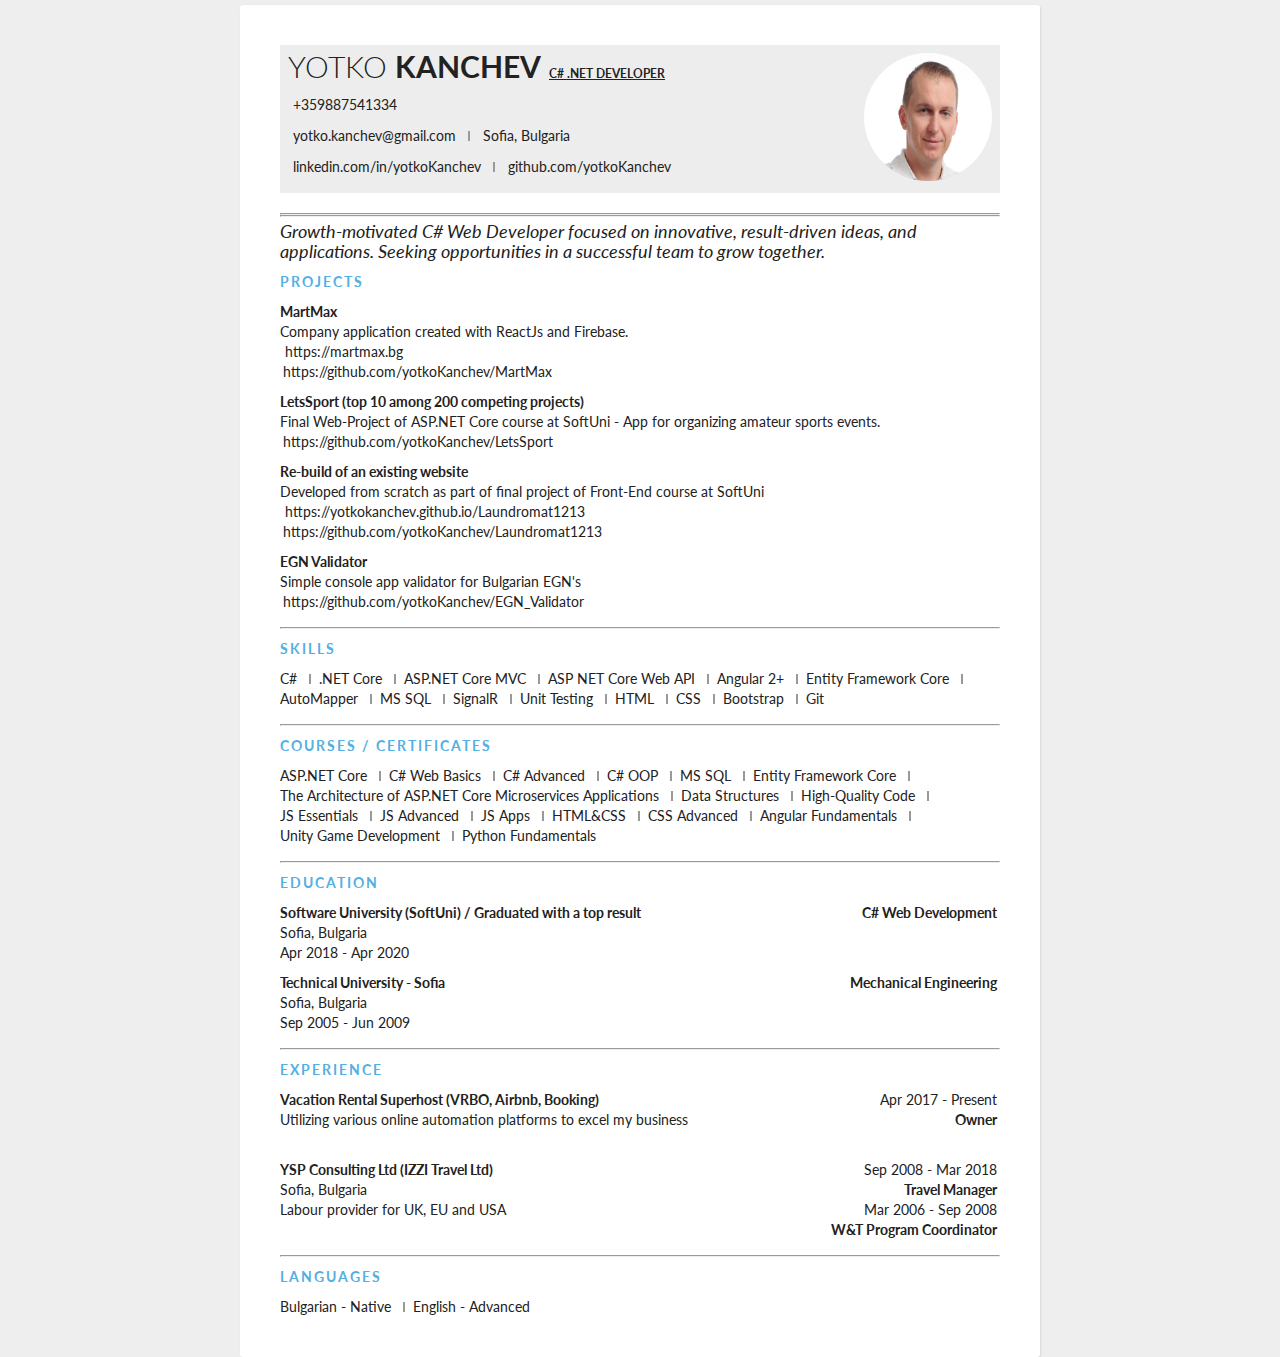
==== commit a16d5950: "Update index.html" ====
--- a/docs/index.html
+++ b/docs/index.html
@@ -105,13 +105,23 @@
                 <div class="section__title">Projects</div>
                 <div class="section__list">
                     <div class="section__list-item">
+                        <div class="name">MartMax</div>
+                        <div class="text">Company application created with ReactJs and Firebase.</div>
+                        <span class="web"><i class="fas fa-link"></i></span>
+                        <span class="web-val"><a href="https://martmax.bg" target="_blank">https://martmax.bg</a></span>
+                        <br>
+                        <span class="web"><i class="fas fa-code"></i></span>
+                        <span class="web-val"><a href="https://github.com/yotkoKanchev/MartMax"
+                                target="_blank">https://github.com/yotkoKanchev/MartMax</a></span>
+                    </div>
+                    <div class="section__list-item">
                         <div class="name">LetsSport (top 10 among 200 competing projects)</div>
                         <div class="text">Final Web-Project of ASP.NET Core course at SoftUni - App for organizing
                             amateur sports events.</div>
-                        <span class="web"><i class="fas fa-link"></i></span>
-                        <span class="web-val"><a href="https://letssport.azurewebsites.net"
-                                target="_blank">https://letssport.azurewebsites.net</a></span>
-                        <br>
+                        <!-- <span class="web"><i class="fas fa-link"></i></span> -->
+                        <!-- <span class="web-val"><a href="https://letssport.azurewebsites.net"
+                                target="_blank">https://letssport.azurewebsites.net</a></span> -->
+                        <!-- <br> -->
                         <span class="web"><i class="fas fa-code"></i></span>
                         <span class="web-val"><a href="https://github.com/yotkoKanchev/LetsSport"
                                 target="_blank">https://github.com/yotkoKanchev/LetsSport</a></span>
@@ -204,8 +214,8 @@
             <hr>
 
             <div class="section">
-                <div class="section__title">Courses / <a target="_blank"
-                    href="certificates.html" class="large">Certificates</a></div>
+                <div class="section__title">Courses / <a target="_blank" href="certificates.html"
+                        class="large">Certificates</a></div>
                 <div class="courses">
                     <div>
                         <span>ASP.NET Core</span>
--- a/docs/style.css
+++ b/docs/style.css
@@ -18,7 +18,7 @@
     color: inherit;
 }
 
-a:hover{
+a:hover, i{
   color: #54afe4;
 }
   
@@ -79,7 +79,8 @@
 .header .github,
 .details .web,
 .header .location,
-.header .web {
+.header .web
+{
   color: #54afe4;
   font-weight: 300;
 }
@@ -112,12 +113,15 @@
 .details {
   line-height: 20px;
 }
+
 .details .section {
   margin: 10px 0 15px 0;
 }
+
 .details .section:last-of-type {
   margin-bottom: 0px;
 }
+
 .section__title {
   letter-spacing: 2px;
   color: #54afe4;
@@ -143,9 +147,11 @@
   vertical-align: top;
   display: inline-block;
 }
+
 .details .left {
   width: 60%;
 }
+
 .details .right {
   text-align: right;
   width: 39%;
@@ -156,7 +162,6 @@
 }
 
 .large:hover{
-  /* font-weight: 100; */
   font-size: large;
 }
 
@@ -165,9 +170,11 @@
   margin-top: 5px;
   font-size: 1.1rem;
 }
+
 .fa-code {
   margin-right: 3px;
 }
+
 .skills, .courses, .contact-info, .languages {
   display: flex;
   flex-wrap: wrap;
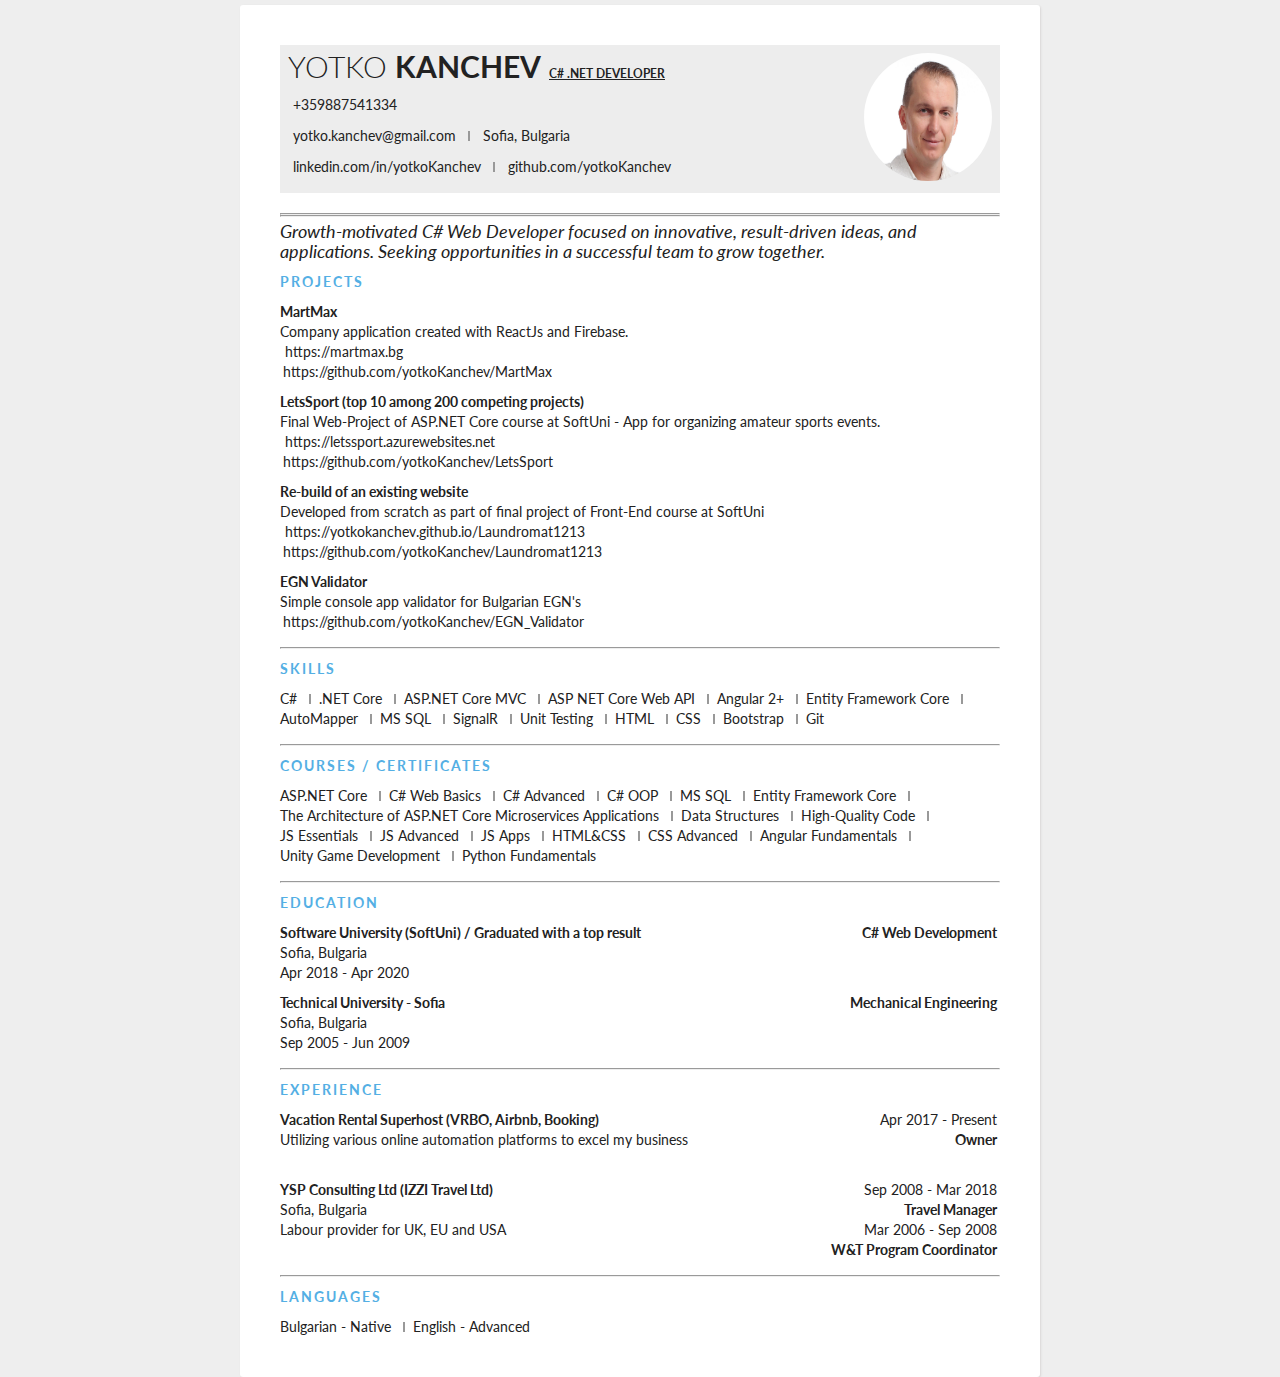
==== commit a84fe4d9: "Update index.html" ====
--- a/docs/index.html
+++ b/docs/index.html
@@ -118,10 +118,10 @@
                         <div class="name">LetsSport (top 10 among 200 competing projects)</div>
                         <div class="text">Final Web-Project of ASP.NET Core course at SoftUni - App for organizing
                             amateur sports events.</div>
-                        <!-- <span class="web"><i class="fas fa-link"></i></span> -->
-                        <!-- <span class="web-val"><a href="https://letssport.azurewebsites.net"
-                                target="_blank">https://letssport.azurewebsites.net</a></span> -->
-                        <!-- <br> -->
+                        <span class="web"><i class="fas fa-link"></i></span>
+                        <span class="web-val"><a href="https://letssport.azurewebsites.net"
+                                target="_blank">https://letssport.azurewebsites.net</a></span>
+                        <br>
                         <span class="web"><i class="fas fa-code"></i></span>
                         <span class="web-val"><a href="https://github.com/yotkoKanchev/LetsSport"
                                 target="_blank">https://github.com/yotkoKanchev/LetsSport</a></span>
@@ -373,4 +373,4 @@
     </div>
 </body>
 
-</html>+</html>
